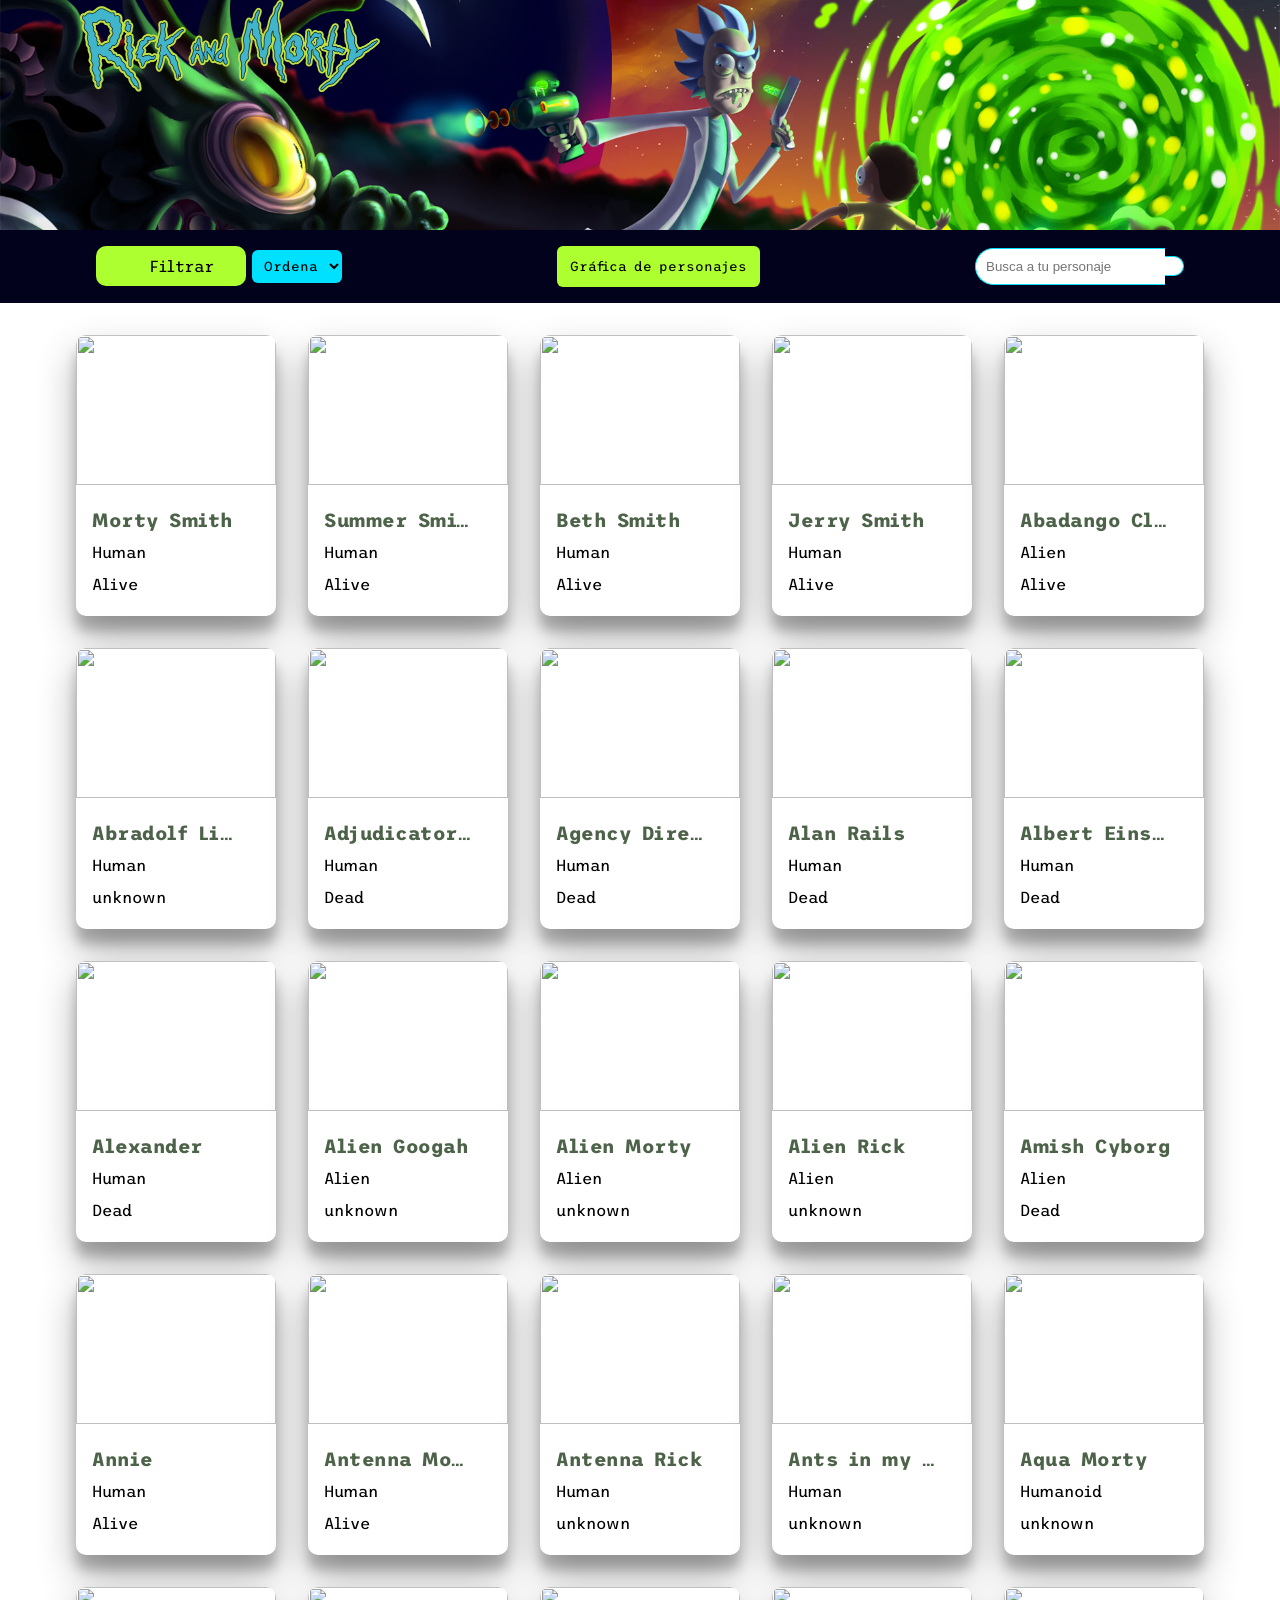
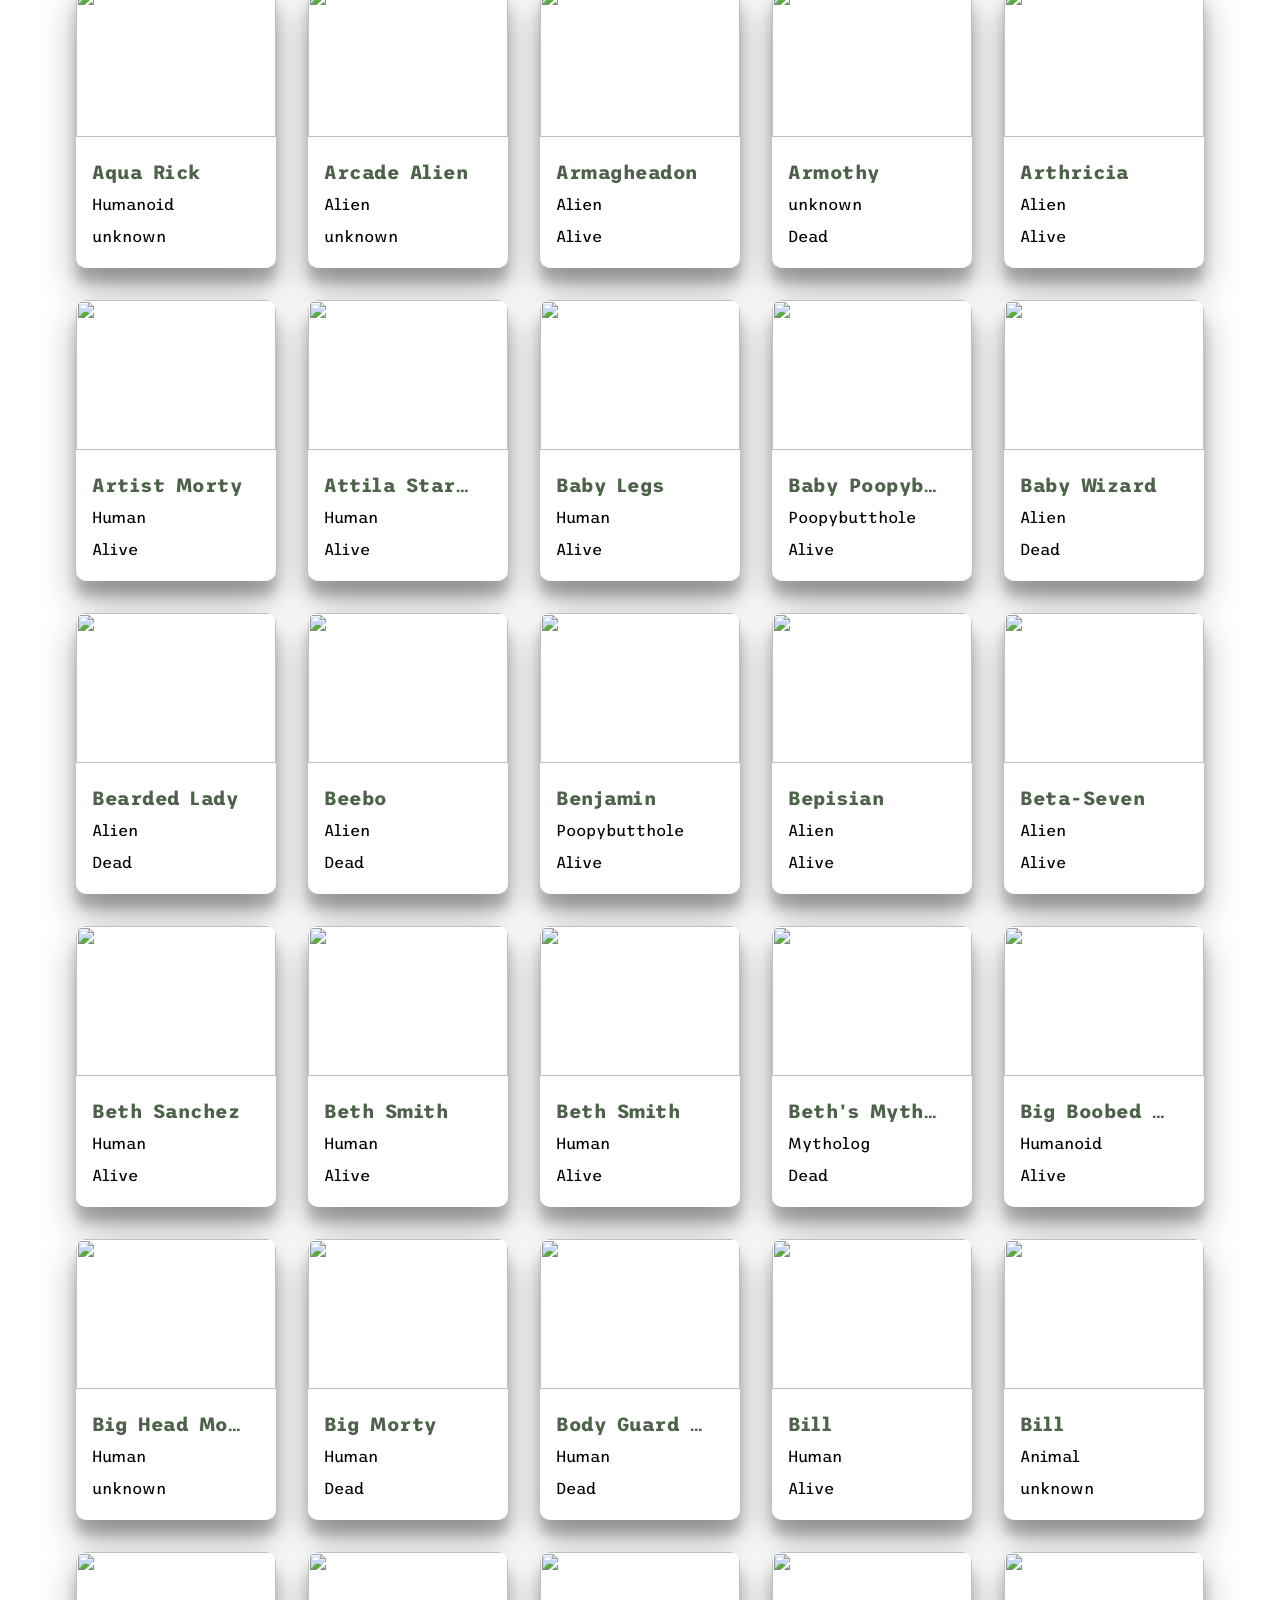
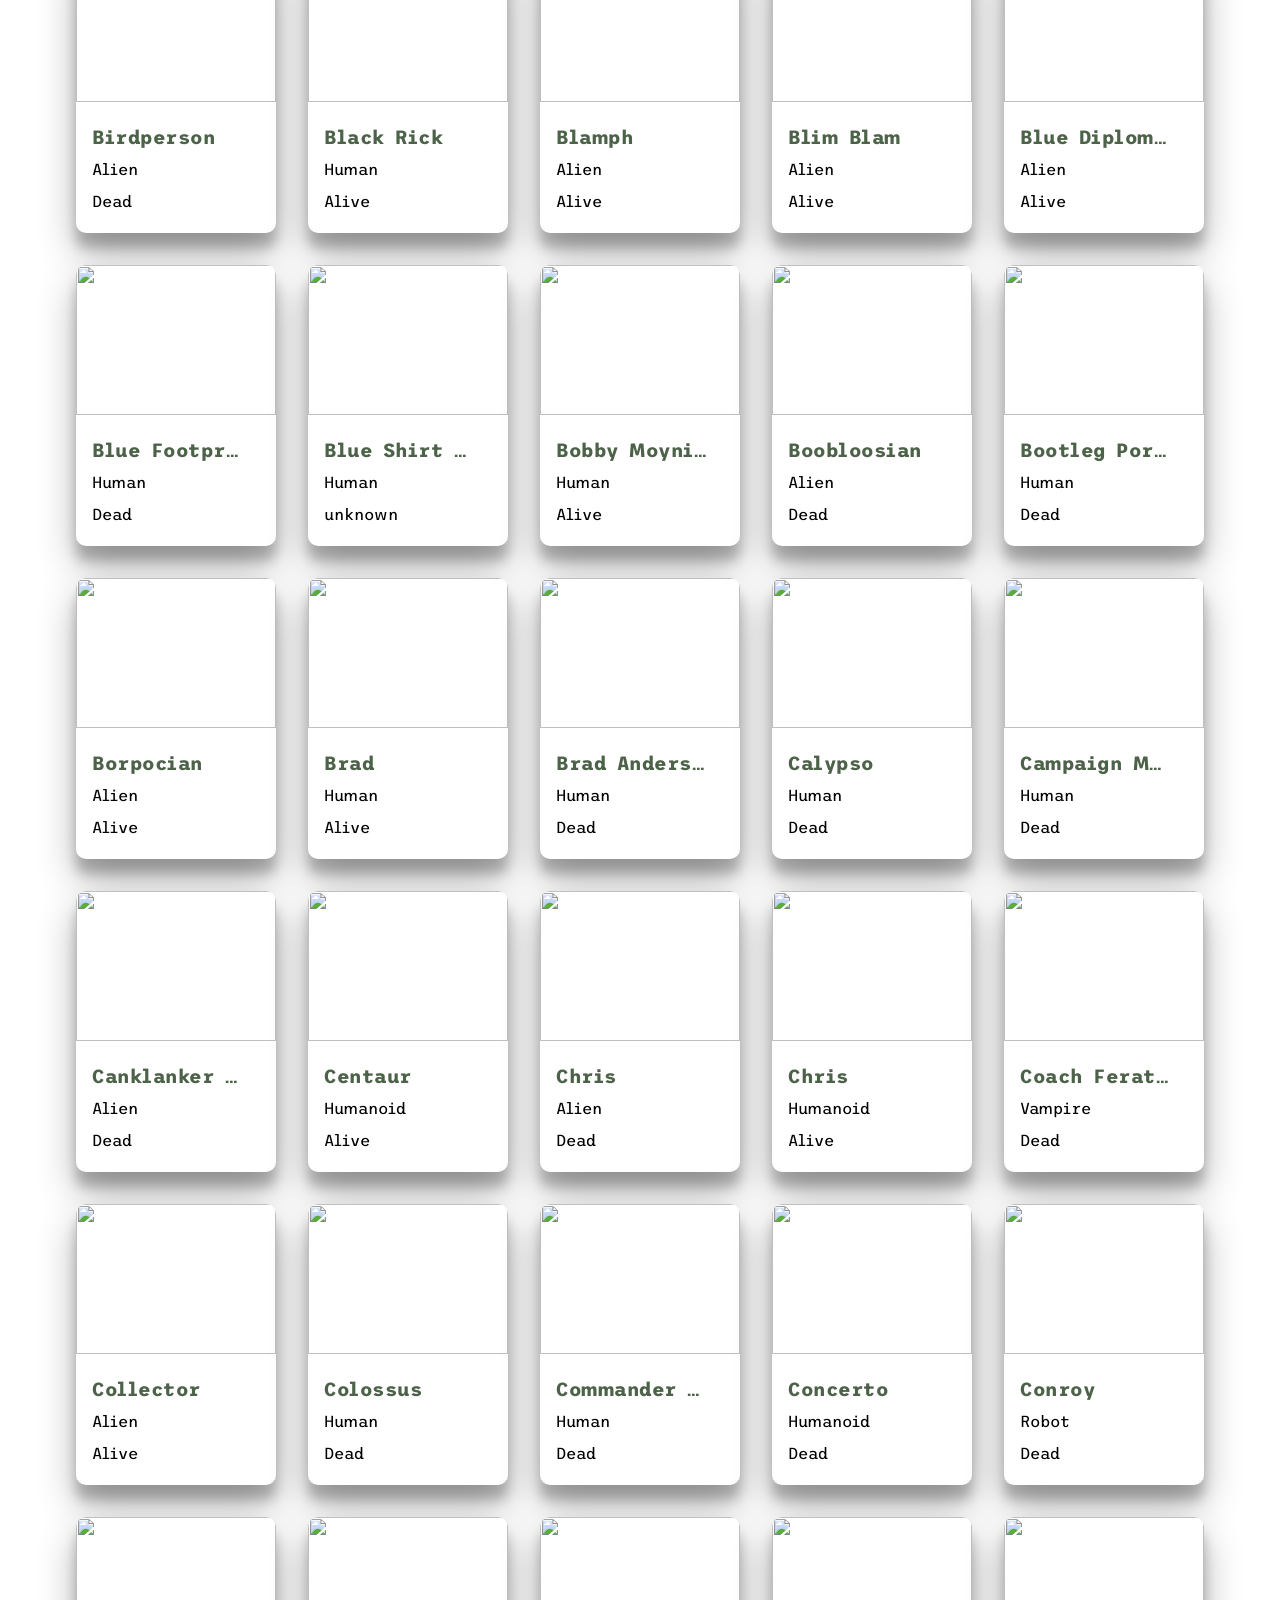
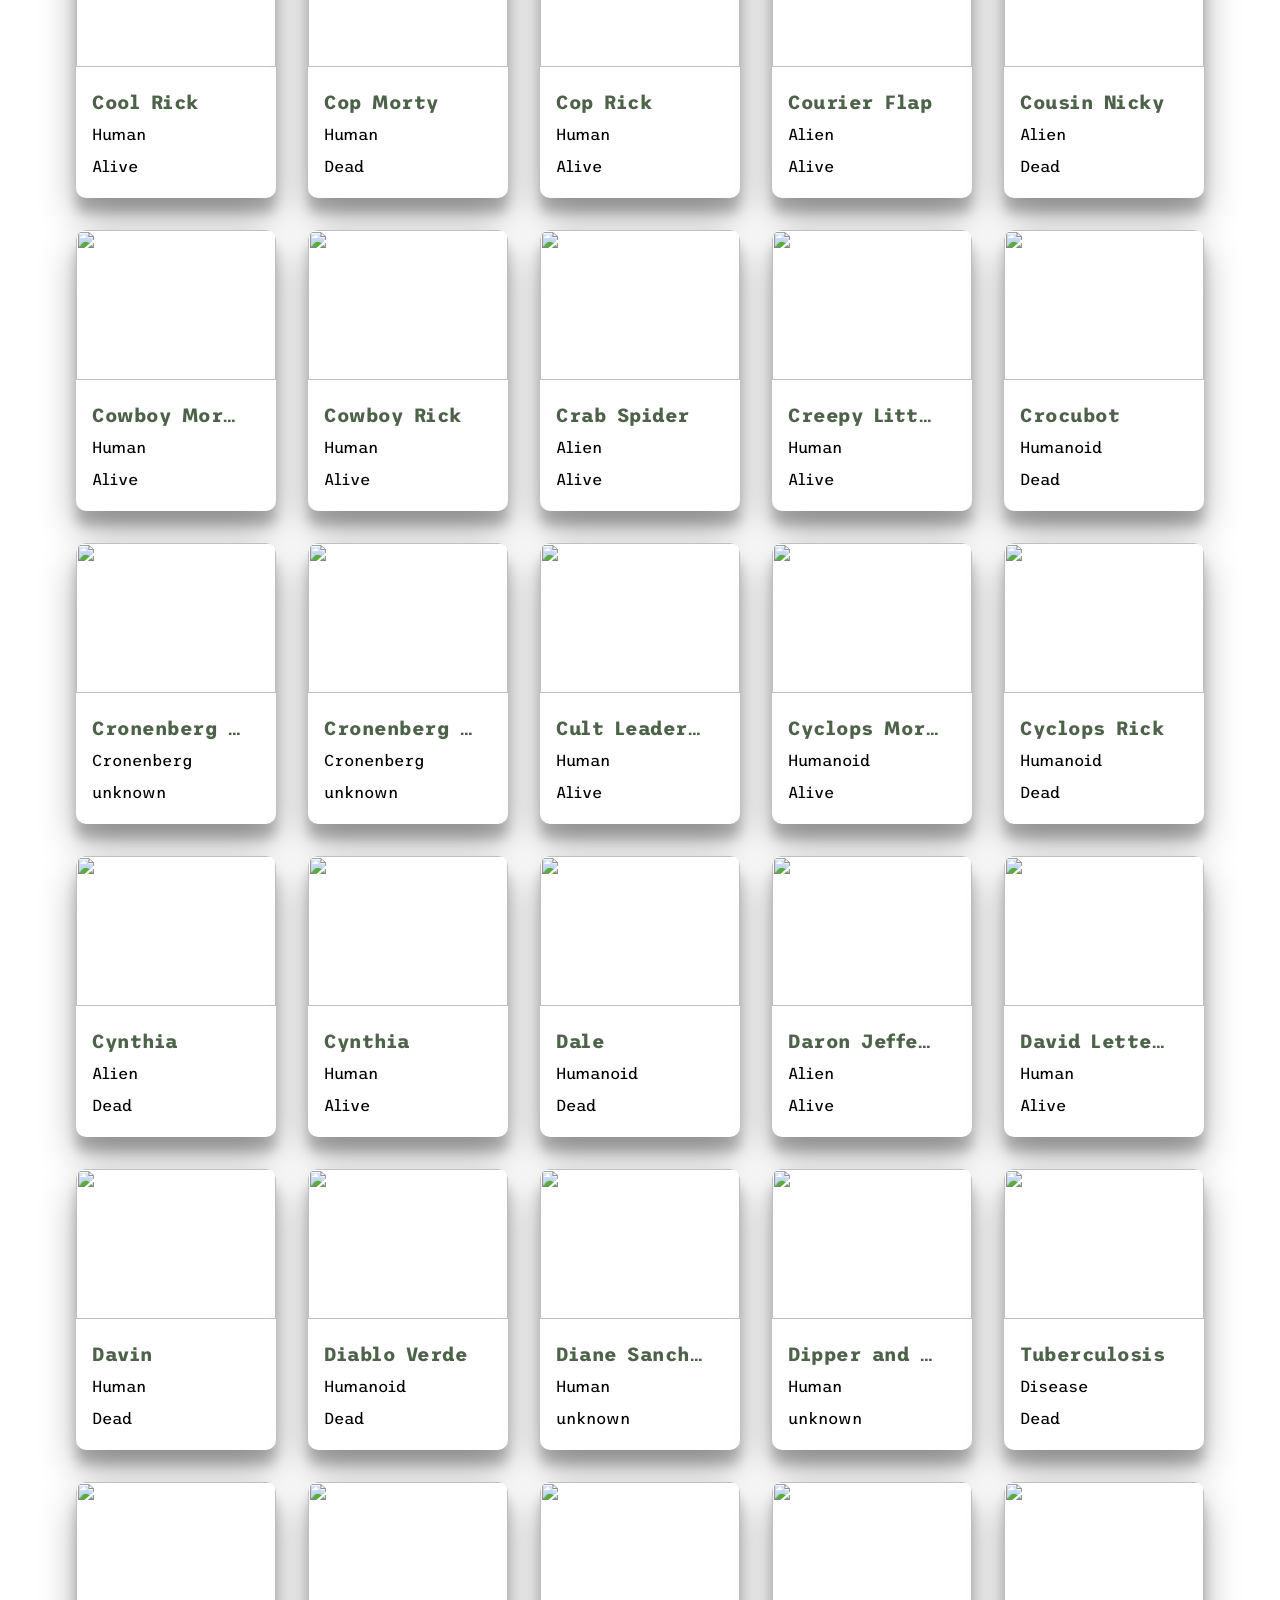
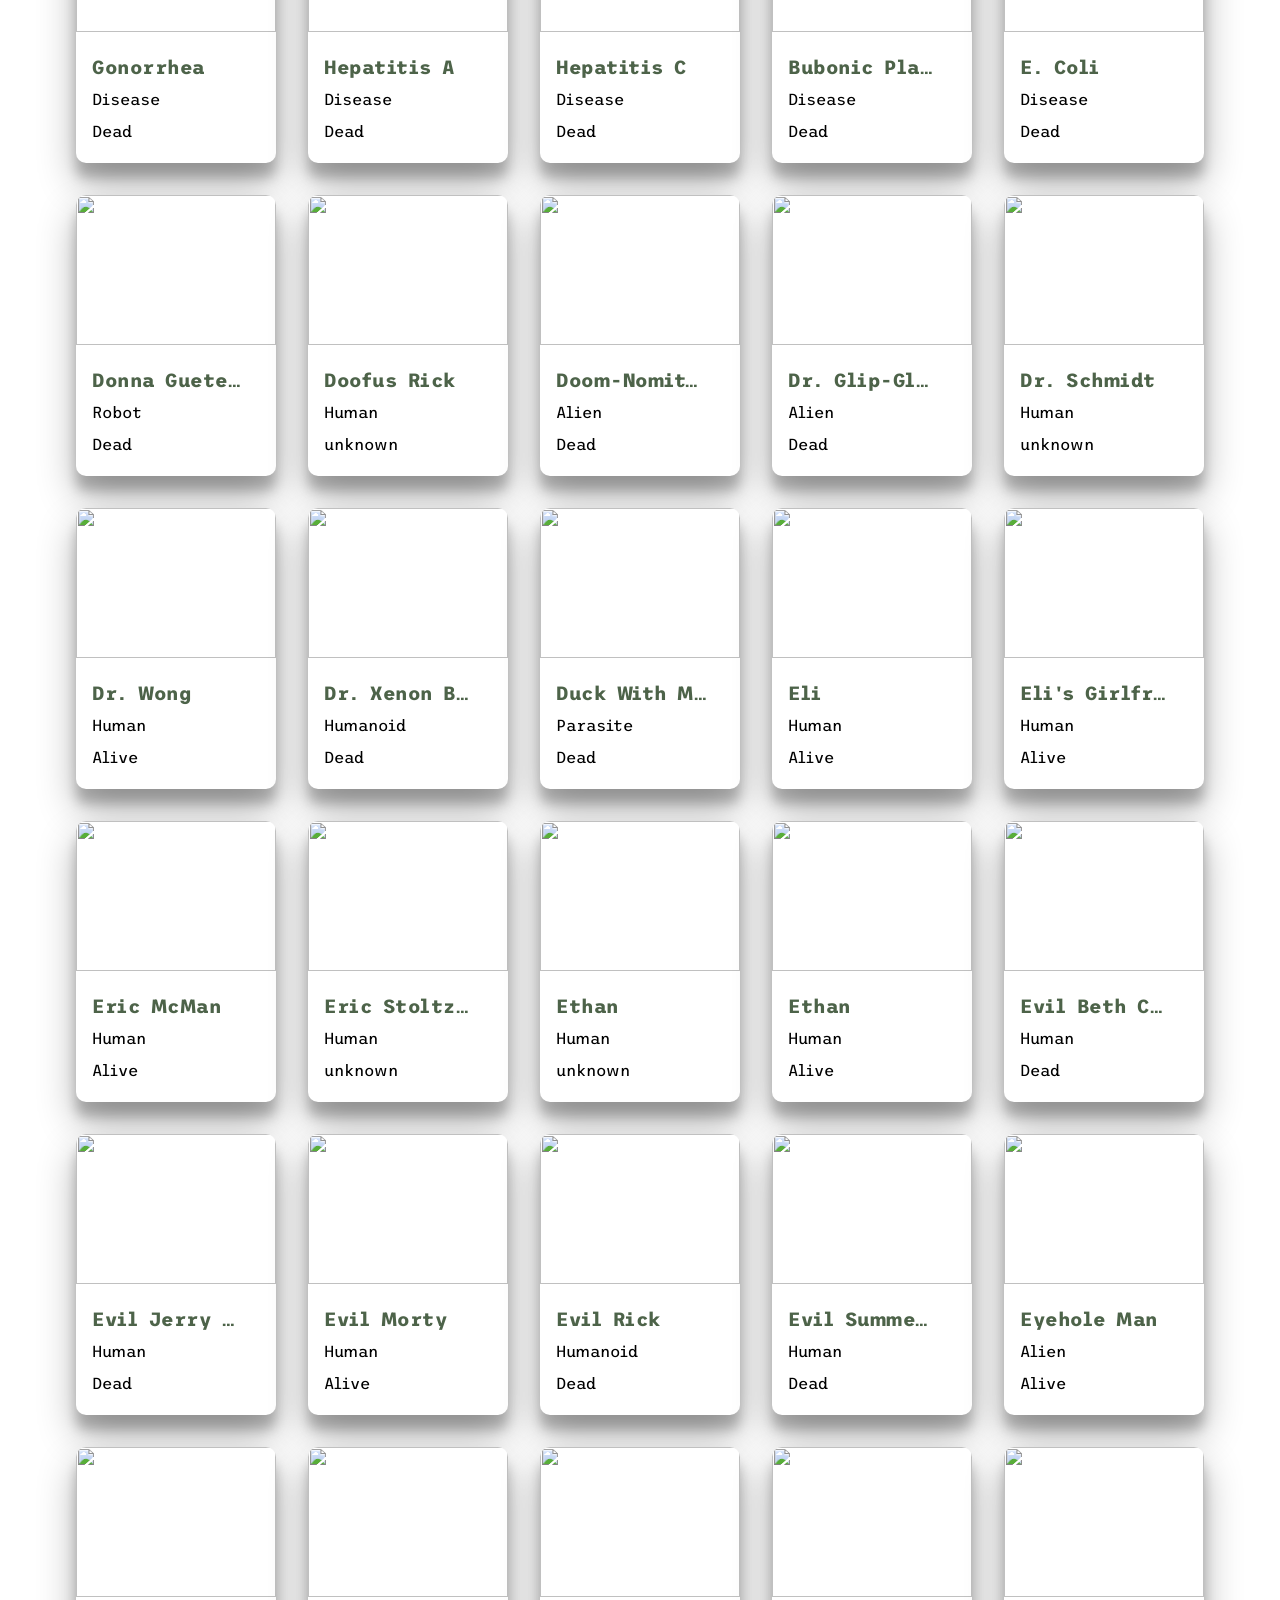
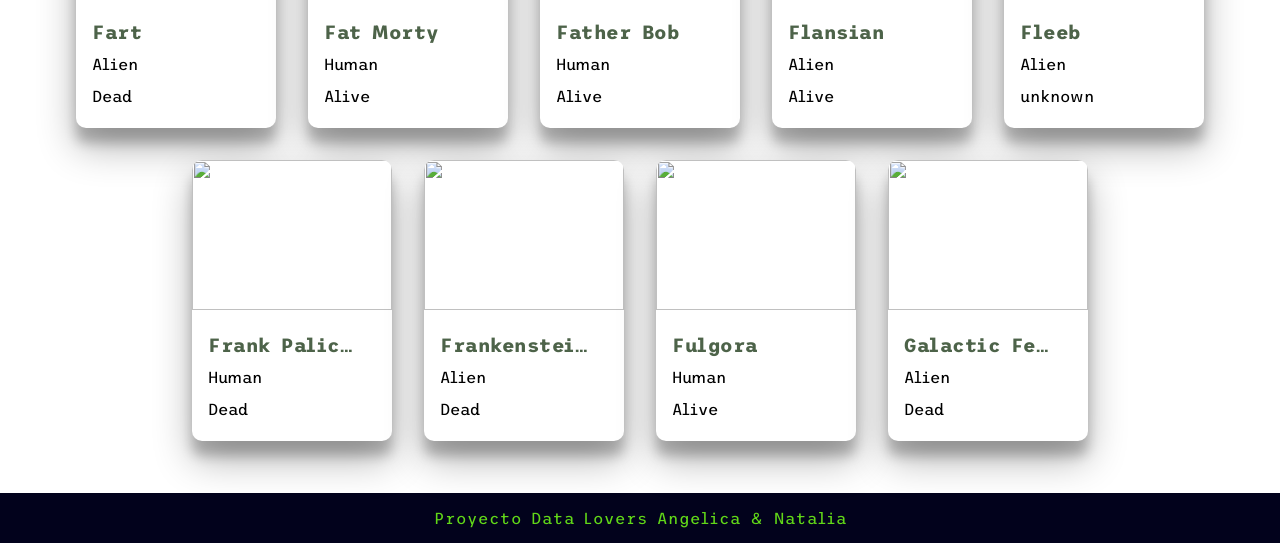
==== rickMorty.html @ 3708b6d9 "Updates" ====
<!DOCTYPE html>
<html lang="en">
<head>
  <meta charset="utf-8">
  <meta name="viewport" content="width=device-width, initial-scale=1">
  <title>Data Lovers Rick and Morty</title>
  <link href="https://file.myfontastic.com/eStkfdYmFUFyU4sM2fYSZS/icons.css" rel="stylesheet">
  <link rel="preconnect" href="https://fonts.gstatic.com" crossorigin>
<link href="https://fonts.googleapis.com/css2?family=Fira+Sans+Condensed:wght@200&family=Trispace:wght@200&display=swap" rel="stylesheet">
  <link rel="stylesheet" href="style.css" />
</head>
<body>
  <header class="header">
    <img src="img/logo.png">
  </header>
  <section class="filtro">

    <article class="grupo-filtrar-ordenar">
      <nav class="menu">
        <ul class="menu_filtros">
          <span class="icon-filter "></span>
          <li class="list-item" >Filtrar</li>
        </ul>
        <ul class="menu_setting inactive">
          <li class="menu_inside" id="todos">Todos</li>
          <li class="menu_inside" id="hombre"> Hombre</li>
          <li class="menu_inside" id="mujer">Mujer</li>
          <li class="menu_inside" id="vivos">Vivos</li>
          <li class="menu_inside" id="muertos">Muertos</li>
        </ul>
      </nav>
      <div class="ordenar">
        <select  class="orden">
          <option  value="Ordenar" selected="return-true" disabled>Ordenar por</option>
          <option  value="1"> A-Z</option>
          <option value="2">Z-A</option>
        </select>
      </div>
    </article>
    <div class="grafica">
      <button class="btnGrafica">Gráfica de personajes</button>
    </div>


    <div class="btn-busqueda">
      <input class="busqueda" placeholder="Busca a tu personaje">
      <span class="icon-search"></span>
    </div>

  </section>

  <section class="cards"></section>
  <section class="graficos">
    <canvas id="myChart"></canvas>
  </section>

 <footer class="footer-pg2">
  <p>Proyecto Data Lovers Angelica & Natalia</p>
 </footer>
  <script src="main.js" type="module"></script>
  <script src="https://cdn.jsdelivr.net/npm/chart.js@latest/dist/Chart.min.js"></script>
</body>
</html>
---- style.css ----
*,
*::after,
*::before {
  box-sizing: border-box;
  margin: 0;
  padding: 0;
}

:root {
  --colorPrimary: #61d718;
  --colorButtons: greenyellow;
  --colorTitleCard: #4D6349;
  --bgColorHeader: #02021c;
  --colorSecondary: #00E1FF;
}

body,
button,
select {
  font-family: 'Fira Sans Condensed', sans-serif;
  font-family: 'Trispace', sans-serif;

}

ul {
  list-style: none;
}

a {
  text-decoration: none;
}

/* ---------------  Pagina Index ---------------*/
.header-pg1 {
  padding: 1rem;
  background-color: #030328;
  color: var(--colorPrimary);
  text-align: center;
  position: fixed;
  width: 100%;
}

.header-pg1 h1 {
  font-size: 1.5rem;
}

.video-bg {
  margin-top: 1rem;
  width: 100%;
  object-fit: cover;
  height: 470px;
}

.information {
  background-color: var(--bgColorHeader);
  height: 200px;
}

.spikes {
  position: relative;
}

.spikes::after {
  content: '';
  position: absolute;
  right: 0;
  left: -0%;
  top: 100%;
  z-index: 10;
  display: block;
  height: 40px;
  background-size: 40px 100%;
  background-image: linear-gradient(-45deg, var(--bgColorHeader) 25%, transparent 25%), linear-gradient(45deg, var(--bgColorHeader) 25%, transparent 25%);
  background-position: 0 0;
  margin-top: -42px;
}

.footer-pg1 {
  background-color: var(--bgColorHeader);
  color: white;
  overflow: hidden;
  padding: 2rem 4rem;
  margin-top: -1rem;
}

.footer-pg1 p {
  font-size: 1.2rem;
}

.group-footer {
  display: flex;
  justify-content: space-between;
  align-items: center;
  flex-wrap: wrap;
}

.group-footer img {
  width: 200px;
  margin-top: 1rem;
}

.btn-iniciar {
  padding: .7rem;
  color: var(--bgColorHeader);
  background-color: var(--colorSecondary);
  text-decoration: none;
  font-size: x-large;
  font-weight: bold;
  border-radius: 10px;
  letter-spacing: 1px;
  transition: .3s;
}

.btn-iniciar:hover {
  box-shadow: 2px 2px 25px 10px #61d718;
}

/* -------------------HEADER -----------------*/
.header {
  height: 100px;
  background-image: url(img/header_2.jpg);
  background-size: contain;
  background-repeat: no-repeat;
  background-attachment: fixed;
}

.header img {
  width: 200px;
  margin-left: 5rem;
}

/* ------------------- FILTROS -----------------*/
.grupo-filtrar-ordenar {
  display: flex;
  align-items: center;
}

.filtro {
  position: sticky;
  width: 100%;
  background-color: var(--bgColorHeader);
  display: flex;
  justify-content: space-between;
  align-items: center;
  padding: 16px 0px 16px;
  top: 0;
  display: flex;
  flex-wrap: wrap;
}

.busqueda {
  margin-right: 8px;
  display: none;
  border: none;
  border-radius: 10px;
  padding: 10px;
  border-top: 1px solid var(--colorSecondary);
  border-left: 1px solid var(--colorSecondary);
  border-bottom: 1px solid var(--colorSecondary);
}

.busqueda:focus {
  outline: none;
}

.btn-busqueda {
  display: flex;
  align-items: center;

}

.btn-busqueda .icon-search {
  background-color: white;
  padding: 8.5px;
  border-radius: 10px;
  border-top: 1px solid var(--colorSecondary);
  border-right: 1px solid var(--colorSecondary);
  border-bottom: 1px solid var(--colorSecondary);
}

.mostrar {
  display: block;
}

.ocultar {
  display: none;
}

.orden {
  width: 90px;
  border-style: none;
  padding: 8px;
  border-radius: 6px;
  border-color: var(--colorSecondary);
  margin-left: 6px;
  padding: .8rem;
  background-color: var(--colorSecondary);
}

.btnGrafica {
  border-style: none;
  border-radius: 6px;
  background-color: var(--colorButtons);
  padding: .8rem;
}

.btnGrafica:hover {
  box-shadow: 2px 2px 10px 5px #00E1FF;
}

/* -------- MENU ---------*/
.active {
  display: inline-block;
}

.inactive {
  display: none;
}

.menu_filtros {
  width: 100px;
  display: flex;
  justify-content: space-evenly;
  background-color: var(--colorButtons);
  align-items: center;
  padding: .7rem;
  border-radius: 10px;
}

.menu_filtros li a {
  color: black;
}

.menu_setting {
  position: absolute;
  min-width: 150px;
  background-color: var(--colorButtons);
  border-radius: 10px;
}

.menu_setting li a {
  color: black;
}

.menu_setting li:hover {
  background-color: aquamarine;
}

.menu_setting li {
  padding: .7rem;
}

/* ------------------- CARDS -----------------*/
.cards {
  display: flex;
  flex-wrap: wrap;
  justify-content: center;
  align-items: center;
  padding: 1rem;
}

.card {
  background-color: white;
  max-width: 200px;
  width: 100%;
  border-radius: 10px;
  box-shadow: rgba(0, 0, 0, 0.3) 0px 19px 38px, rgba(0, 0, 0, 0.22) 0px 15px 12px;
  margin-top: 16px;
  margin: 1rem;
}

.header-card img {
  border-radius: 10px 10px 0px 0px;
  width: 100%;
  height: 150px;
  object-fit: cover;
}

.card .card-body {
  padding: 1rem;
}

.name-character {
  text-overflow: ellipsis;
  overflow: hidden;
  width: 150px;
  white-space: nowrap;
  color: var(--colorTitleCard);
  font-weight: 700;
  font-size: 1.2rem;
  letter-spacing: .5px;
}

.spacing {
  line-height: 2rem;
}

/* ------------ GRAFICA --------------*/
.graficos {
  margin: auto;
  width: 100%;
  height: 400px;
  display: none;
}

/* ------- FOOTER ------ */
.footer-pg2 {
  margin-top: 20px;
  background-color: var(--bgColorHeader);
  color: var(--colorPrimary);
  letter-spacing: 1px;
  text-align: center;
  padding: 1rem;
}

/* ------------------- Media Querys -----------------*/
@media (min-width:768px) {
  .graficos {
    width: 600px;
    height: 400px;
  }
}

@media (min-width:1024px) {
  .header {
    height: 230px;
  }

  .header img {
    width: 300px;
  }

  .btn-busqueda {
    margin-right: 5rem;
  }

  .menu {
    margin-left: 5rem;
  }

  /* ------------------- FILTROS -----------------*/
  .filtro {
    padding: 16px;
  }

  .busqueda {
    border-radius: 50px 0px 0px 50px;
    display: block;
    margin-right: 0px;
  }

  .btn-busqueda .icon-search {
    padding: 9px;
    border-radius: 0px 50px 50px 0px;
  }

  .orden {
    border-style: none;
    padding: 8px;
    border-radius: 6px;
    border-color: var(--colorSecondary);
    margin-left: 6px;
    background-color: var(--colorSecondary);
  }

  /* -------- MENU ---------*/
  .menu_filtros {
    width: 150px;
  }

  .graficos {
    width: 700px;
    height: 500px;
  }

}
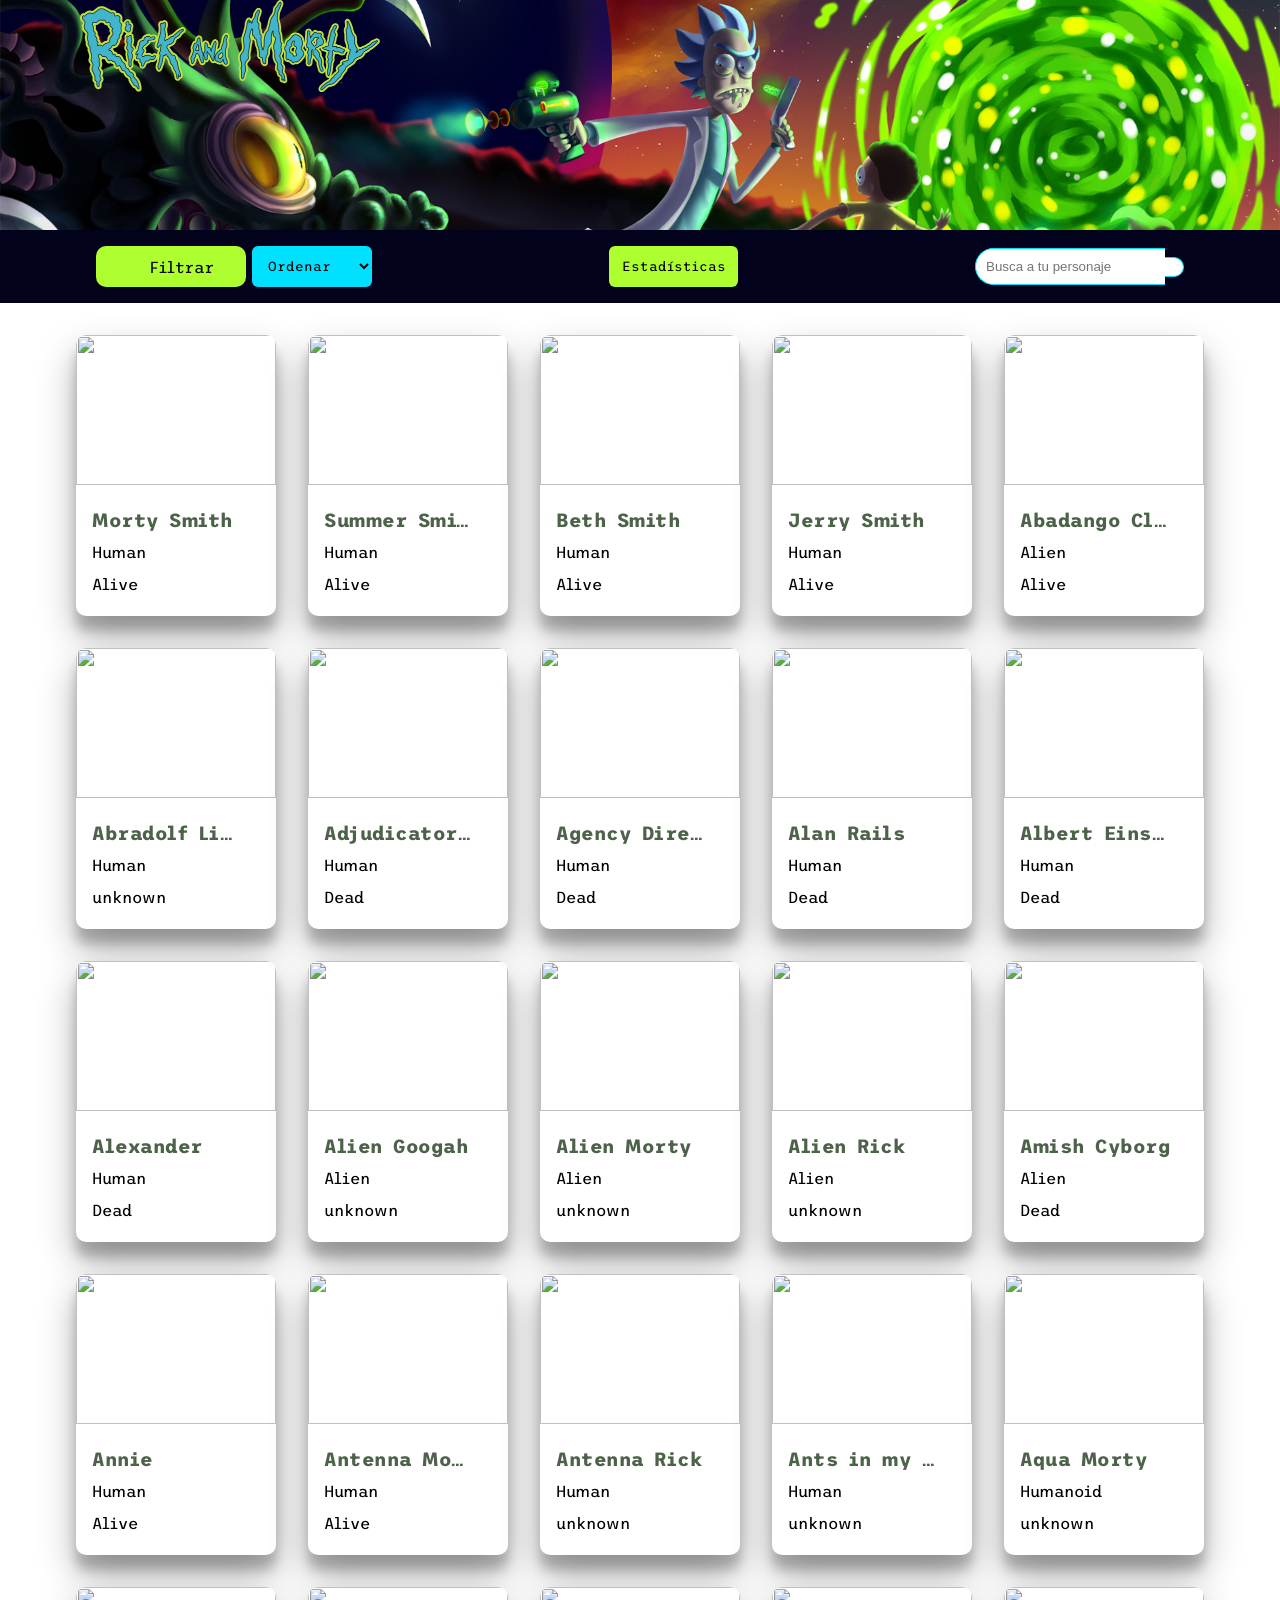
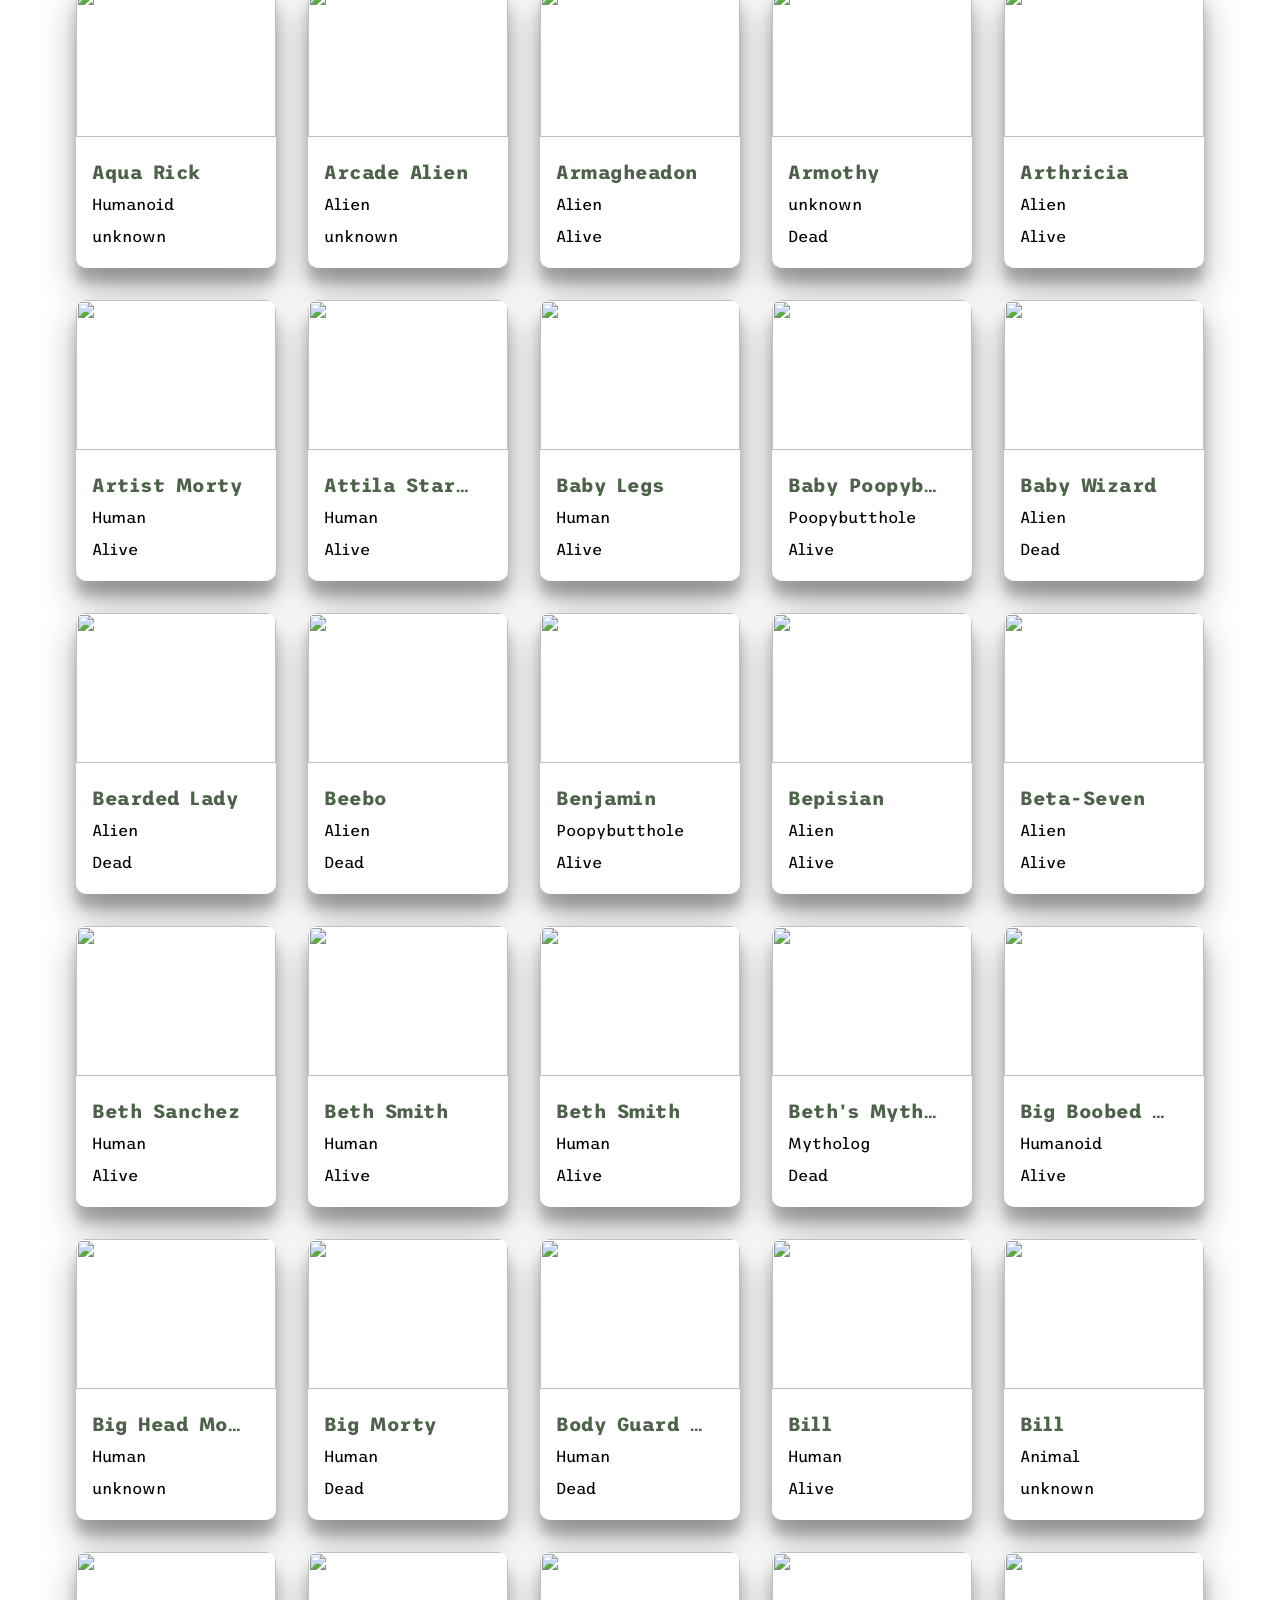
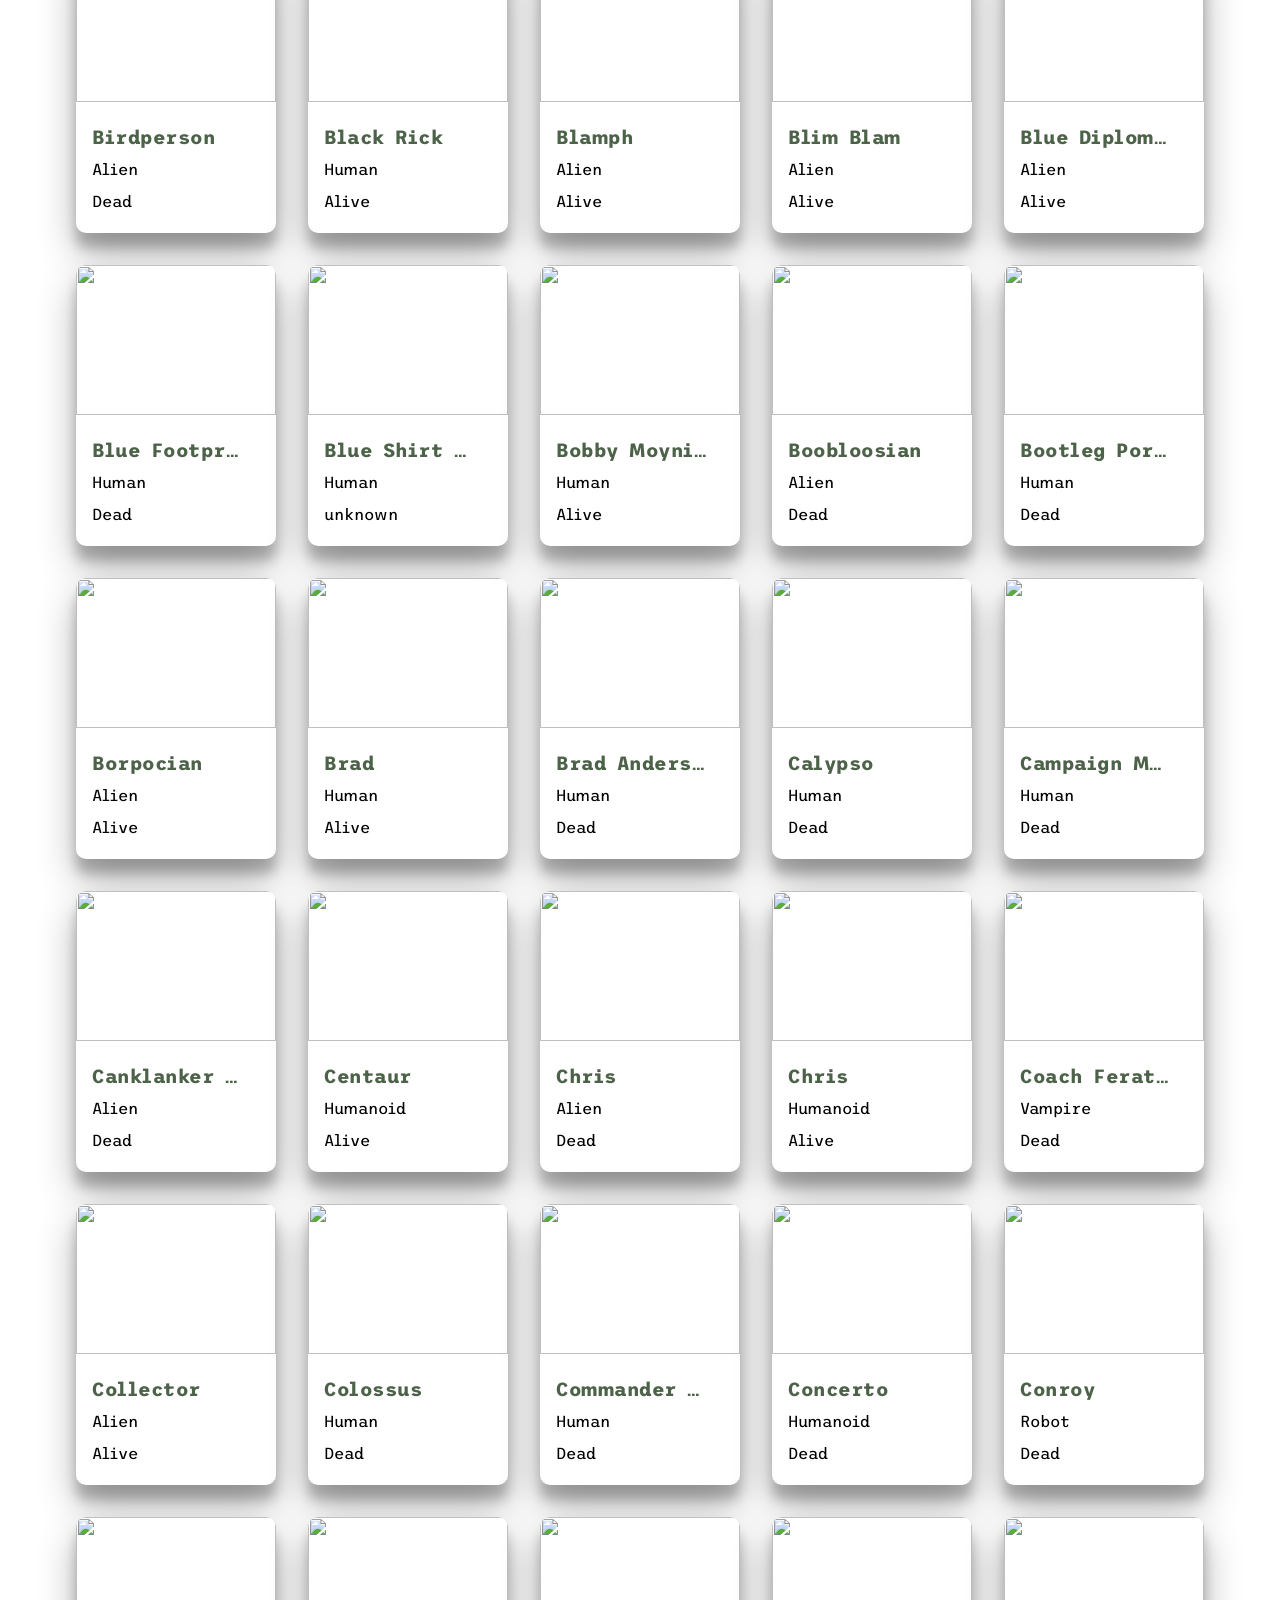
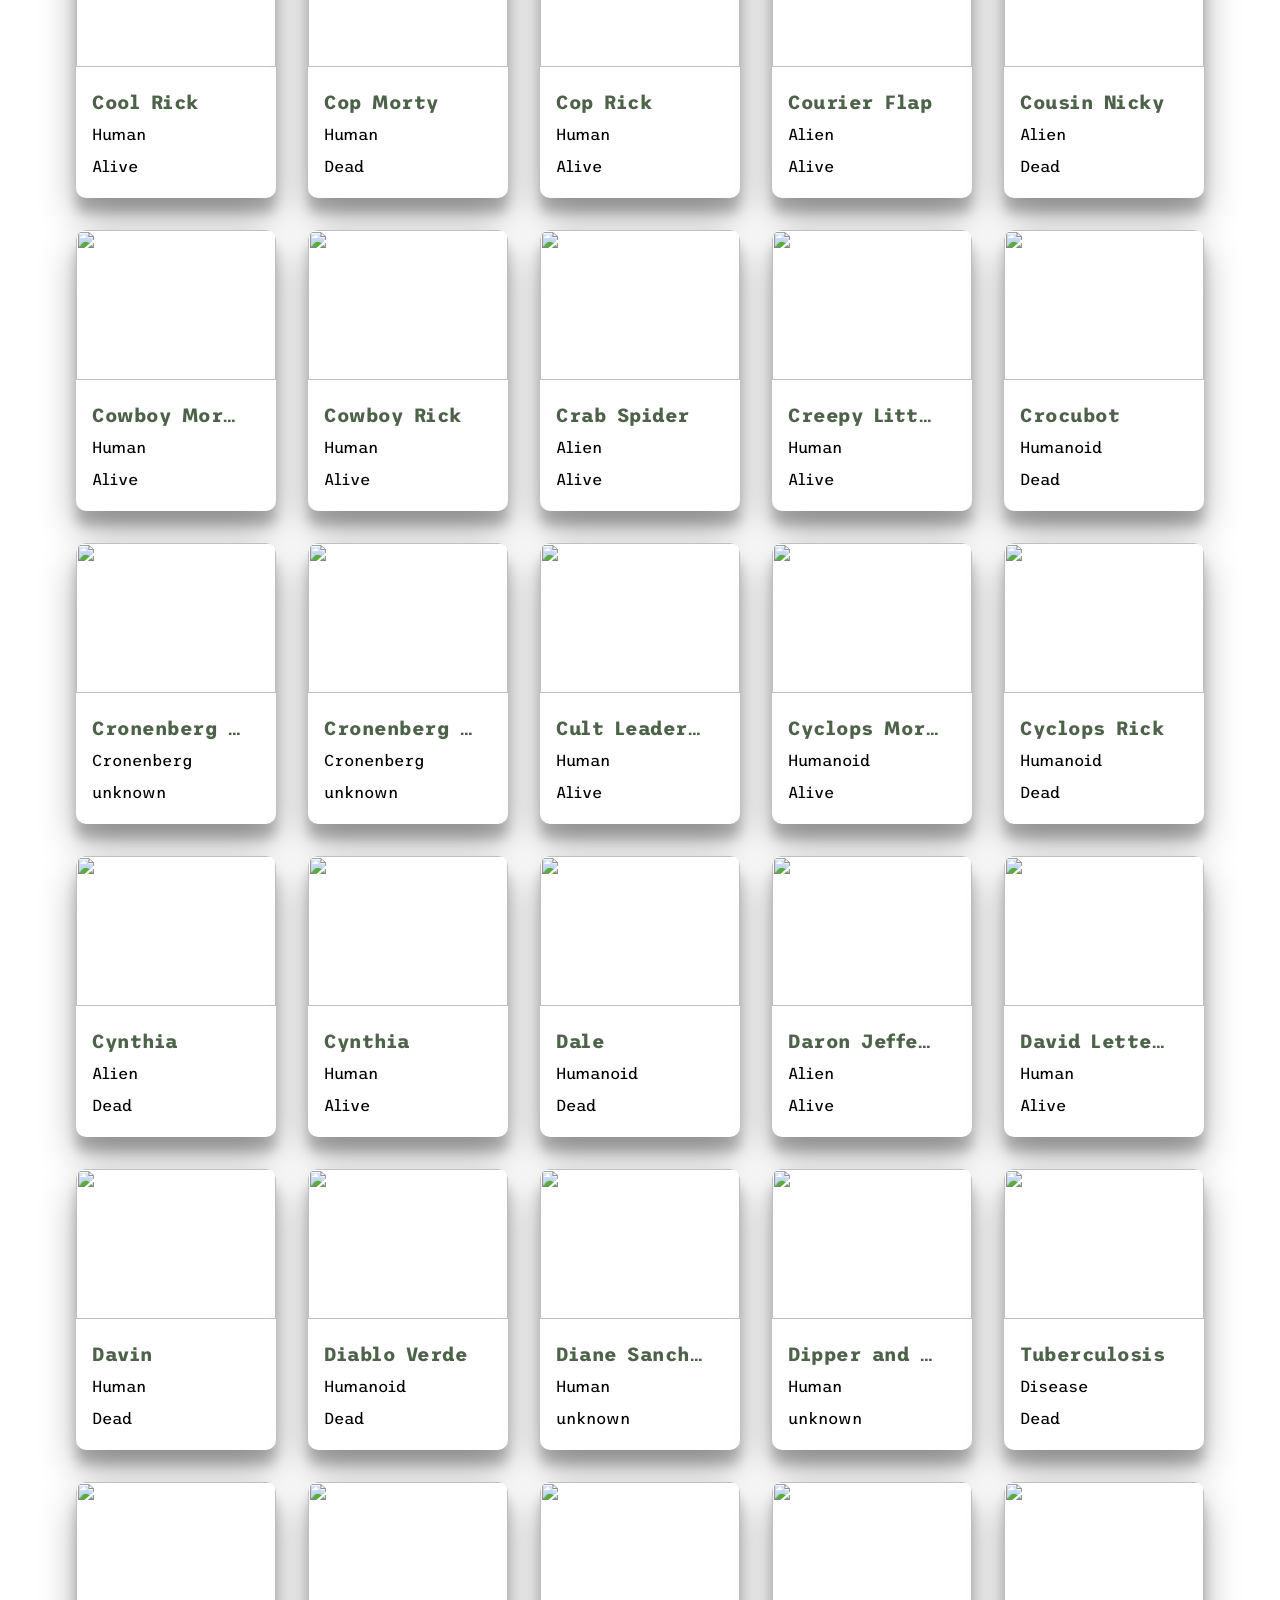
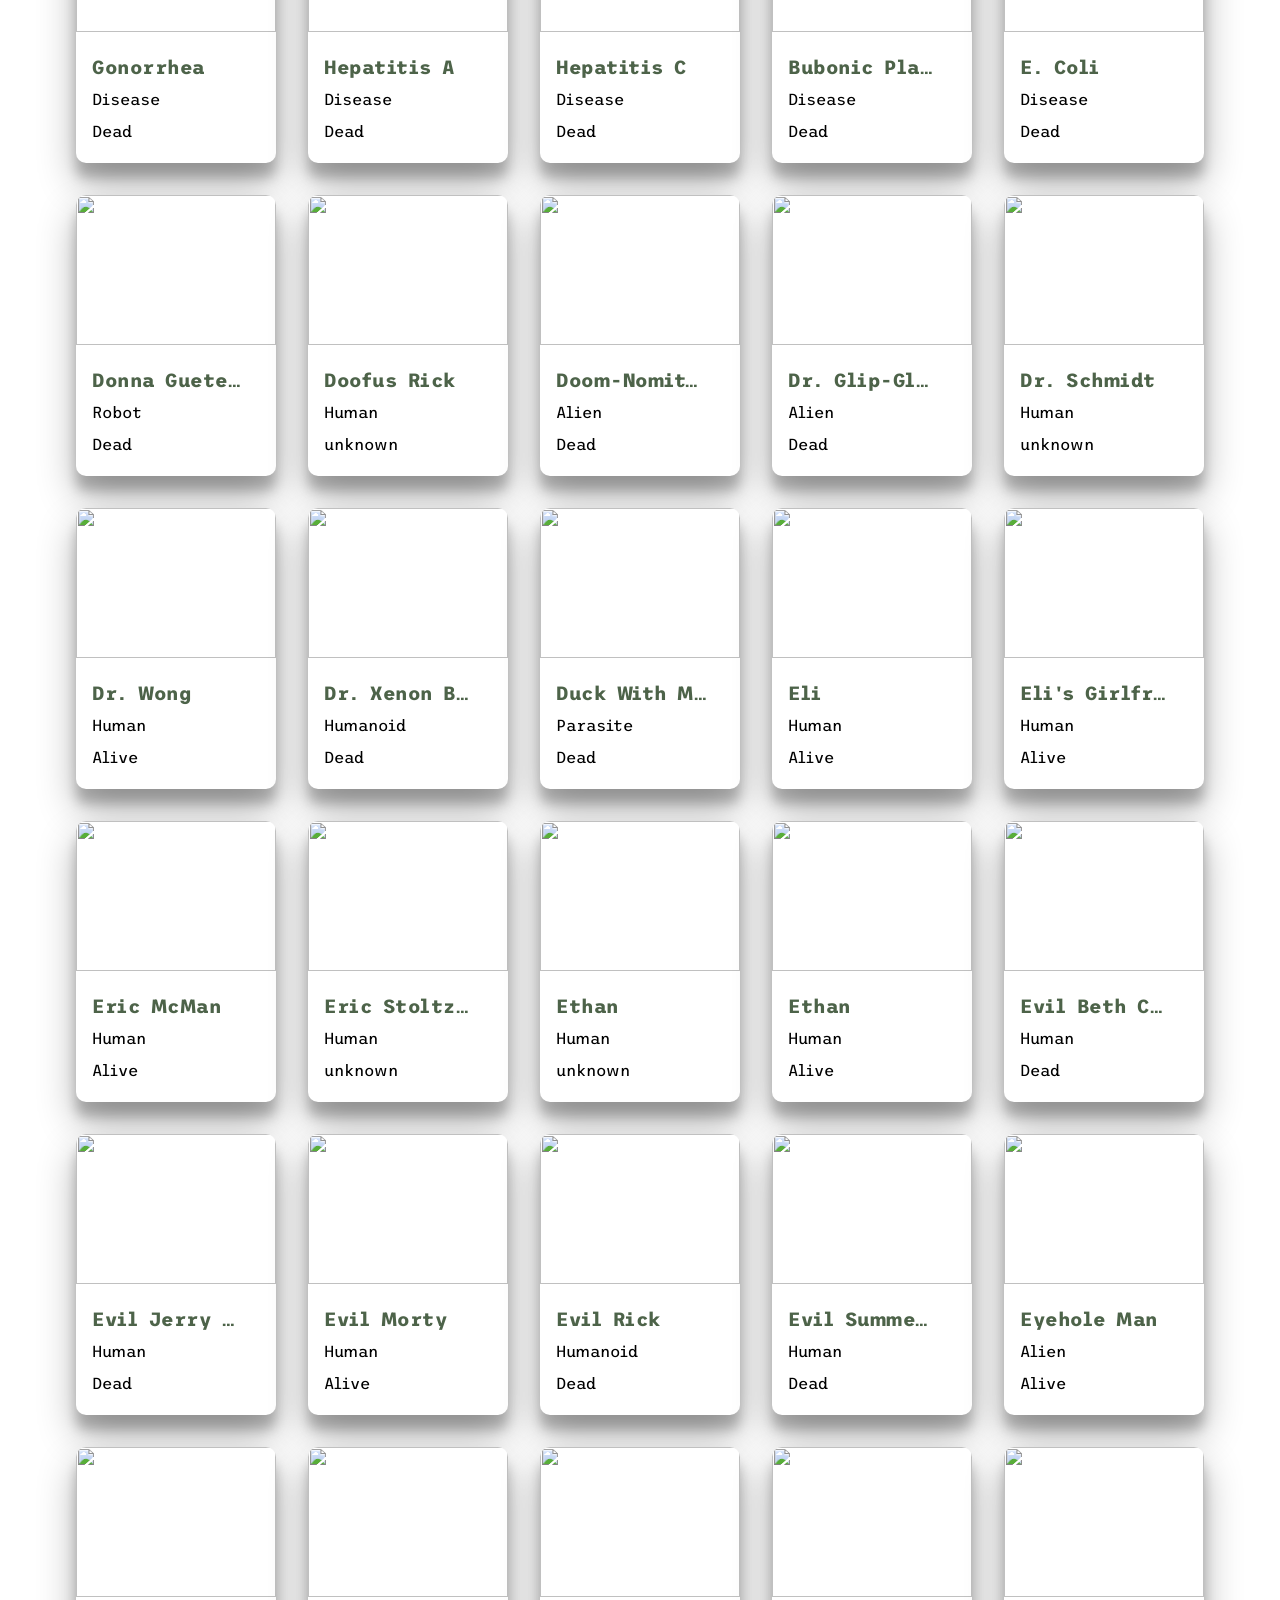
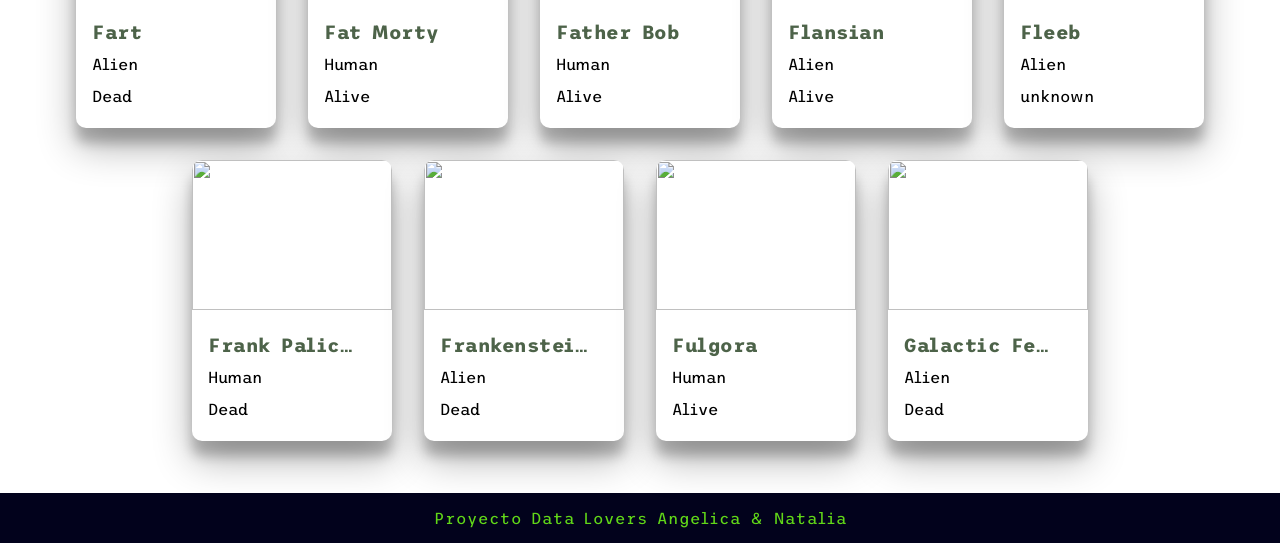
==== commit 943008d6: "Updates" ====
--- a/rickMorty.html
+++ b/rickMorty.html
@@ -31,14 +31,14 @@
       </nav>
       <div class="ordenar">
         <select  class="orden">
-          <option  value="Ordenar" selected="return-true" disabled>Ordenar por</option>
+          <option  value="Ordenar" selected="return-true" disabled>Ordenar</option>
           <option  value="1"> A-Z</option>
           <option value="2">Z-A</option>
         </select>
       </div>
     </article>
     <div class="grafica">
-      <button class="btnGrafica">Gráfica de personajes</button>
+      <button class="btnGrafica">Estadísticas</button>
     </div>
 
 
--- a/style.css
+++ b/style.css
@@ -356,11 +356,12 @@
 
   .orden {
     border-style: none;
-    padding: 8px;
+    padding: 12px;
     border-radius: 6px;
     border-color: var(--colorSecondary);
     margin-left: 6px;
     background-color: var(--colorSecondary);
+    width:120px;
   }
 
   /* -------- MENU ---------*/
